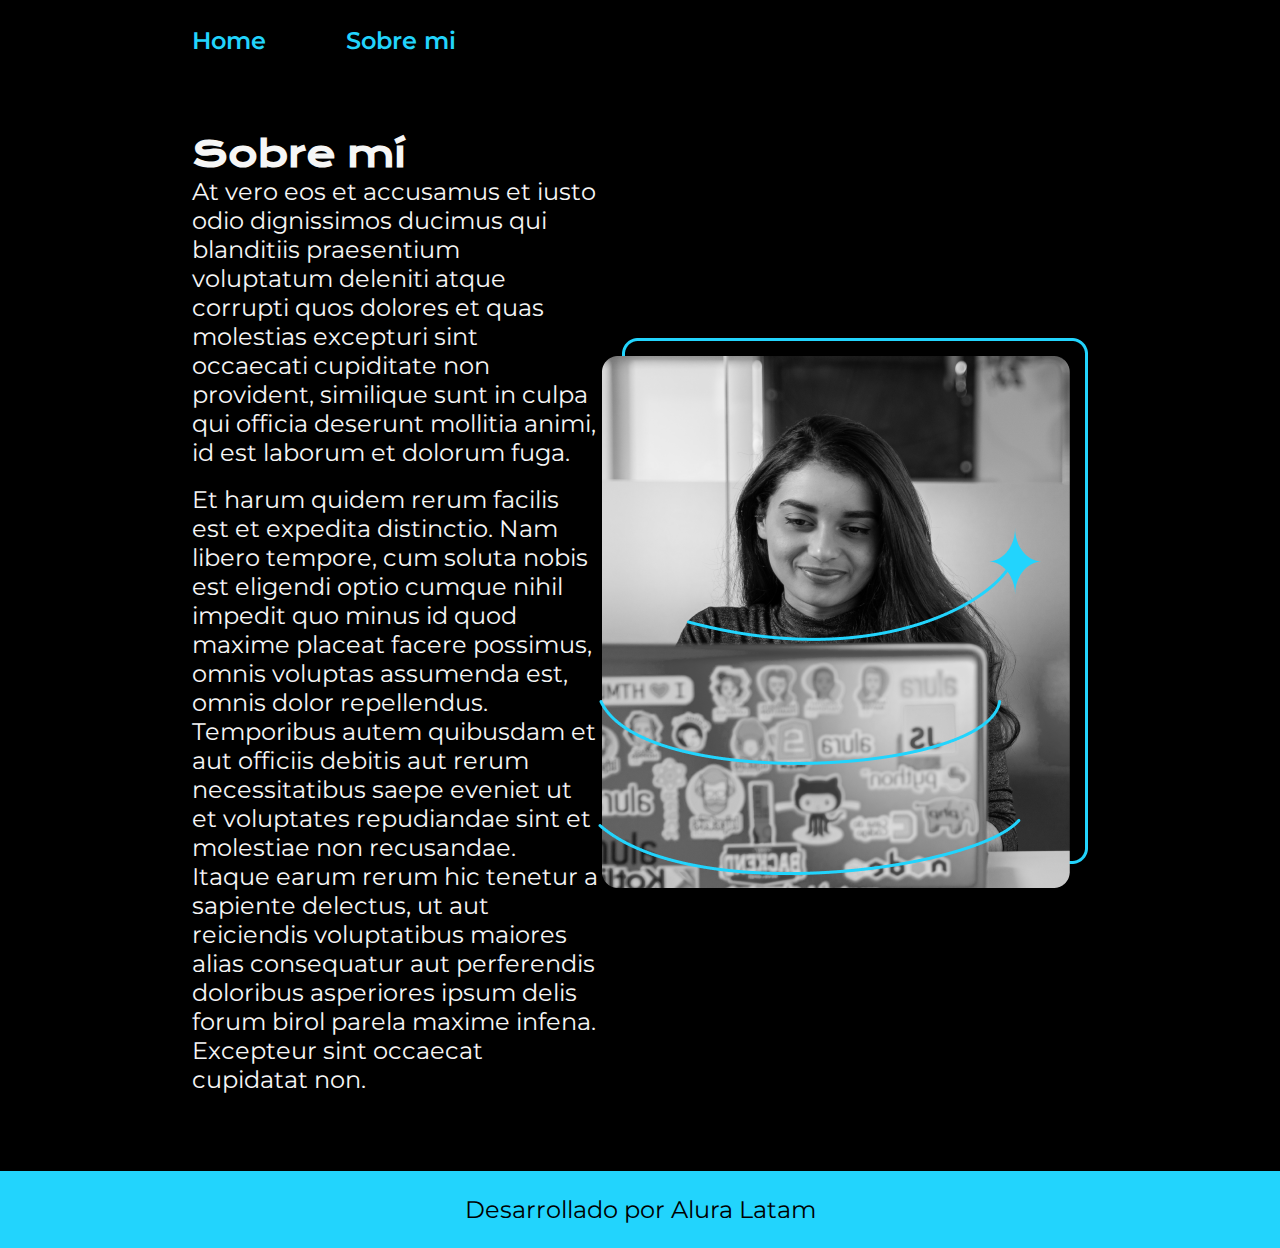
==== about.html @ b6a1a28e "creación header y footer" ====
<!DOCTYPE html>
<html lang="es">
<head>
    <meta charset="UTF-8">
    <meta name="viewport" content="width=device-width, initial-scale=1.0">
    <title>Sobre mí</title>
    <link rel="stylesheet" href="./styles/style.css">
</head>
<body>
    <header class="header">
        <nav class="header__menu">
            <a class="header__menu__link" href="index.html">Home</a>
            <a class="header__menu__link" href="about.html">Sobre mi</a>
        </nav>
    </header>
    <main class="presentacion">
        <section class="presentacion__contenido">
            <h1 class="presentacion__contenido__titulo">Sobre mí</h1>
            <p class="presentacion__contenido__texto">At vero eos et accusamus et iusto odio dignissimos ducimus qui blanditiis praesentium voluptatum deleniti atque corrupti quos dolores et quas molestias excepturi sint occaecati cupiditate non provident, similique sunt in culpa qui officia deserunt mollitia animi, id est laborum et dolorum fuga.</p>
            <br>
            <p class="presentacion__contenido__texto">Et harum quidem rerum facilis est et expedita distinctio. Nam libero tempore, cum soluta nobis est eligendi optio cumque nihil impedit quo minus id quod maxime placeat facere possimus, omnis voluptas assumenda est, omnis dolor repellendus. Temporibus autem quibusdam et aut officiis debitis aut rerum necessitatibus saepe eveniet ut et voluptates repudiandae sint et molestiae non recusandae. Itaque earum rerum hic tenetur a sapiente delectus, ut aut reiciendis voluptatibus maiores alias consequatur aut perferendis doloribus asperiores ipsum delis forum birol parela maxime infena. Excepteur sint occaecat cupidatat non.</p>
        </section>
        
        <img src="./assets/Imagem.png" alt="Imagen de Ana García trabajando">
    </main>
    <footer class="footer">
        <p>Desarrollado por Alura Latam</p>

    </footer>
</body>
</html>
---- styles/style.css ----
@import url('https://fonts.googleapis.com/css2?family=Krona+One&family=Montserrat:ital,wght@0,100..900;1,100..900&display=swap');

* {
    padding: 0;
    margin:0;
}

body {
    background-color: #000000;
    color: #F6F6F6;
    box-sizing: border-box;
}

.header{
    padding: 2% 0% 0% 15%;
    
}
.header__menu{
    display: flex;
    gap: 80px;

}
.header__menu__link{
    font-family: "Montserrat", sans serif;
    font-size: 24px;
    font-weight: 600;
    color: #22D4FD;
    text-decoration: none;
}



.presentacion {
    display: flex;
    align-items: center;
    padding: 6% 15% ; 
    justify-content: space-between;
}

.presentscion__contenido {
    width: 615px;
    display: flex;
    flex-direction: column;
    gap: 40px;

}

.presentacion__contenido__titulo{
    font-size: 36px;
    font-family: "Krona One", serif;
}

.titulo-destaque{
    color: #22D4FD;

}

.presentacion__contenido__texto{
    font-size: 24px;
    font-family: "Montserrat", serif;
}
.presentacion__enlaces{
    display: flex;
    justify-content: space-between;
    flex-direction: column;
    align-items: center;
    gap: 32px;
}

.presentacion_enlaces_subtitulo{
    font-family: "Krona One", serif;
    font-size: 24px;
    font-weight: 400;
}
.presentacion__enlaces__link{
    width: 378px;
    text-align: center;
    padding: 21.5px 0;
    border-radius: 8px;
    font-family: "Montserrat", serif;
    font-size: 24px;
    font-weight: 600;
    text-decoration: none;
    color: #F6F6F6;
    border: 2px solid #22D4FD;
    display:flex;
    justify-content: center;
    gap: 10px;
}

.presentacion__enlaces__link:hover{
    background-color: #272727;
}

.footer{
    background-color: #22D4FD;
    color:#000000;
    padding: 24px;
    text-align: center;
    font-family: "Montserrat", serif;
    font-size: 24px;
    font-weight: 400;
}
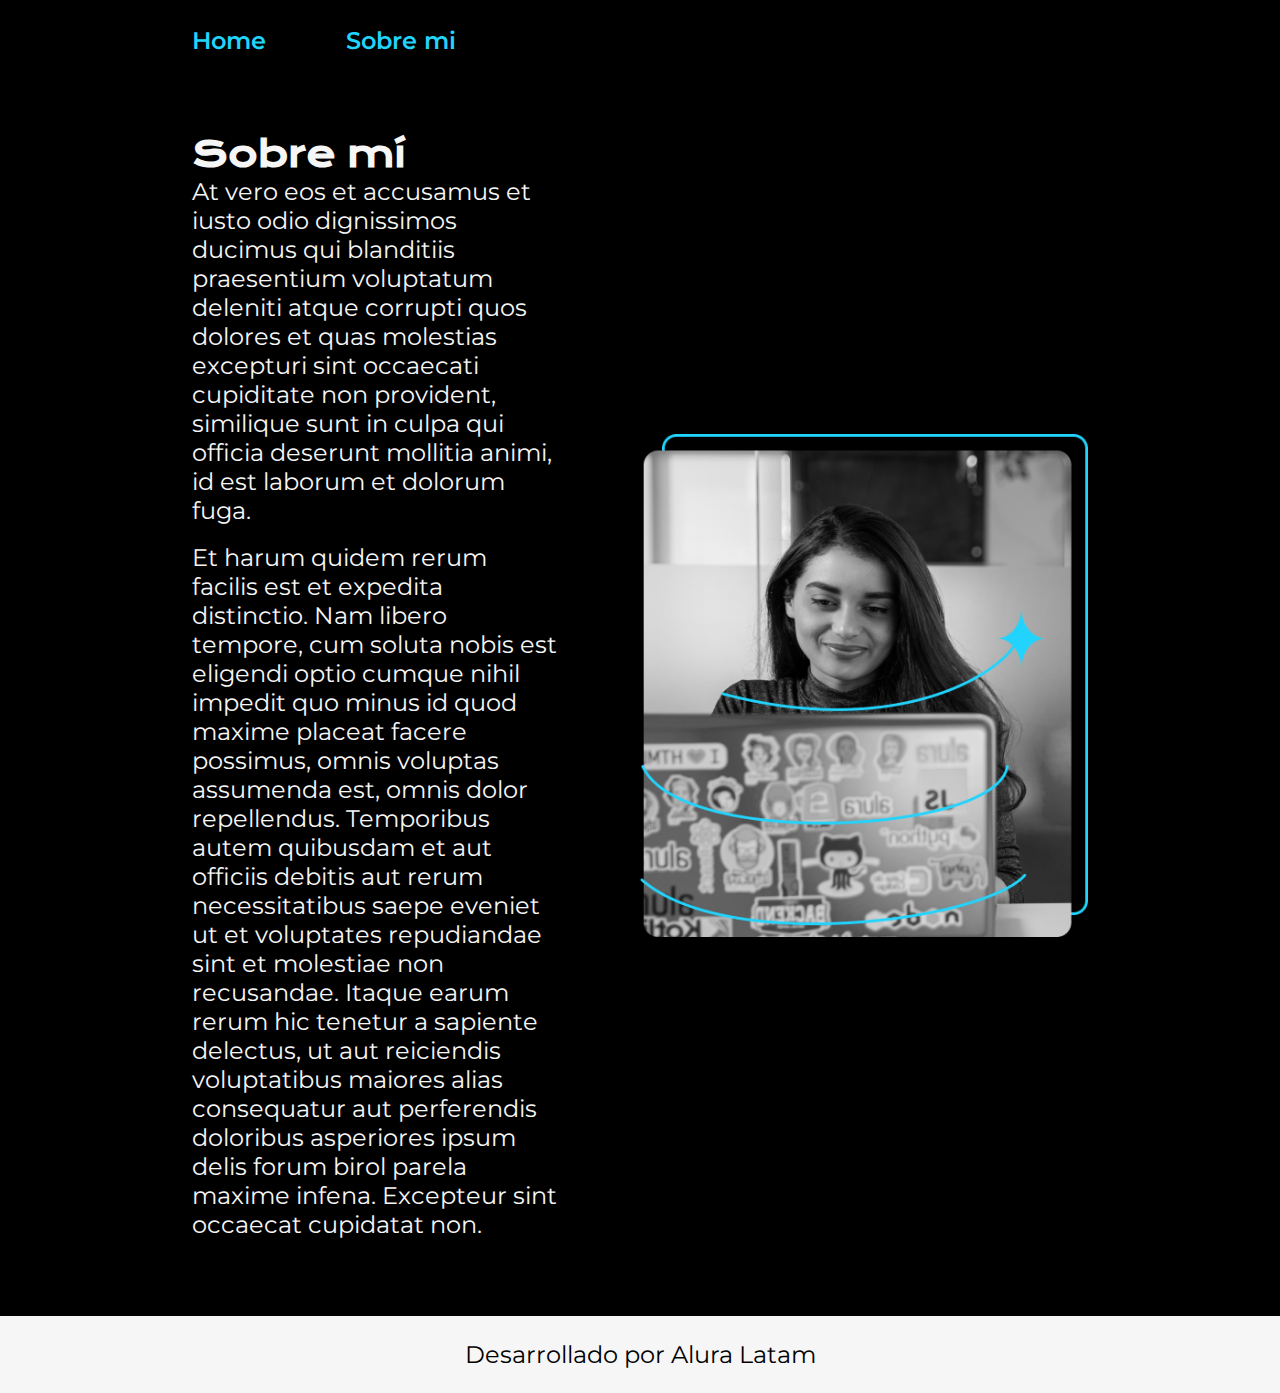
==== commit 0962780e: "cambio de unidad de medida REM y %" ====
--- a/about.html
+++ b/about.html
@@ -21,7 +21,7 @@
             <p class="presentacion__contenido__texto">Et harum quidem rerum facilis est et expedita distinctio. Nam libero tempore, cum soluta nobis est eligendi optio cumque nihil impedit quo minus id quod maxime placeat facere possimus, omnis voluptas assumenda est, omnis dolor repellendus. Temporibus autem quibusdam et aut officiis debitis aut rerum necessitatibus saepe eveniet ut et voluptates repudiandae sint et molestiae non recusandae. Itaque earum rerum hic tenetur a sapiente delectus, ut aut reiciendis voluptatibus maiores alias consequatur aut perferendis doloribus asperiores ipsum delis forum birol parela maxime infena. Excepteur sint occaecat cupidatat non.</p>
         </section>
         
-        <img src="./assets/Imagem.png" alt="Imagen de Ana García trabajando">
+        <img class="presentacion__inmagen" src="./assets/Imagem.png" alt="Imagen de Ana García trabajando">
     </main>
     <footer class="footer">
         <p>Desarrollado por Alura Latam</p>
--- a/styles/style.css
+++ b/styles/style.css
@@ -1,4 +1,14 @@
 @import url('https://fonts.googleapis.com/css2?family=Krona+One&family=Montserrat:ital,wght@0,100..900;1,100..900&display=swap');
+
+:root{
+    --color-primario:#000000;
+    --color-secundario:#F6F6F6;
+    --color-terciario:#22D4FD;
+    --color-hover: #272727;
+
+    --fuente-monterrat: "Montserrat", sans serif;
+    --fuente-krona: "Krona One", dand serif;
+}
 
 * {
     padding: 0;
@@ -6,8 +16,8 @@
 }
 
 body {
-    background-color: #000000;
-    color: #F6F6F6;
+    background-color: var(--color-primario);
+    color: var(--color-secundario);
     box-sizing: border-box;
 }
 
@@ -21,10 +31,10 @@
 
 }
 .header__menu__link{
-    font-family: "Montserrat", sans serif;
-    font-size: 24px;
+    font-family: var(--fuente-monterrat);
+    font-size: 1.5rem;
     font-weight: 600;
-    color: #22D4FD;
+    color: var(--color-terciario);
     text-decoration: none;
 }
 
@@ -35,10 +45,11 @@
     align-items: center;
     padding: 6% 15% ; 
     justify-content: space-between;
+    gap: 82px;
 }
 
 .presentscion__contenido {
-    width: 615px;
+    width: 50%;
     display: flex;
     flex-direction: column;
     gap: 40px;
@@ -46,18 +57,18 @@
 }
 
 .presentacion__contenido__titulo{
-    font-size: 36px;
-    font-family: "Krona One", serif;
+    font-size: 2.25rem;
+    font-family: var(--fuente-krona);
 }
 
 .titulo-destaque{
-    color: #22D4FD;
+    color: var(--color-terciario);
 
 }
 
 .presentacion__contenido__texto{
-    font-size: 24px;
-    font-family: "Montserrat", serif;
+    font-size: 1.5rem;
+    font-family: var(--fuente-monterrat);
 }
 .presentacion__enlaces{
     display: flex;
@@ -68,36 +79,40 @@
 }
 
 .presentacion_enlaces_subtitulo{
-    font-family: "Krona One", serif;
-    font-size: 24px;
+    font-family: var(--fuente-krona);
+    font-size: 1.5rem;
     font-weight: 400;
 }
 .presentacion__enlaces__link{
-    width: 378px;
+    width: 50%;
     text-align: center;
     padding: 21.5px 0;
     border-radius: 8px;
-    font-family: "Montserrat", serif;
-    font-size: 24px;
+    font-family: var(--fuente-monterrat);
+    font-size: 1.5rem;
     font-weight: 600;
     text-decoration: none;
-    color: #F6F6F6;
-    border: 2px solid #22D4FD;
+    color: var(--color-secundario);
+    border: 2px solid var(--color-terciario);
     display:flex;
     justify-content: center;
     gap: 10px;
 }
 
 .presentacion__enlaces__link:hover{
-    background-color: #272727;
+    background-color: var(--color-hover);
+}
+
+.presentacion__inmagen{
+    width: 50%;
 }
 
 .footer{
-    background-color: #22D4FD;
-    color:#000000;
+    background-color: var(--color-secundario);
+    color:var(--color-primario);
     padding: 24px;
     text-align: center;
-    font-family: "Montserrat", serif;
-    font-size: 24px;
+    font-family: var(--fuente-monterrat);
+    font-size: 1.5rem;
     font-weight: 400;
 }